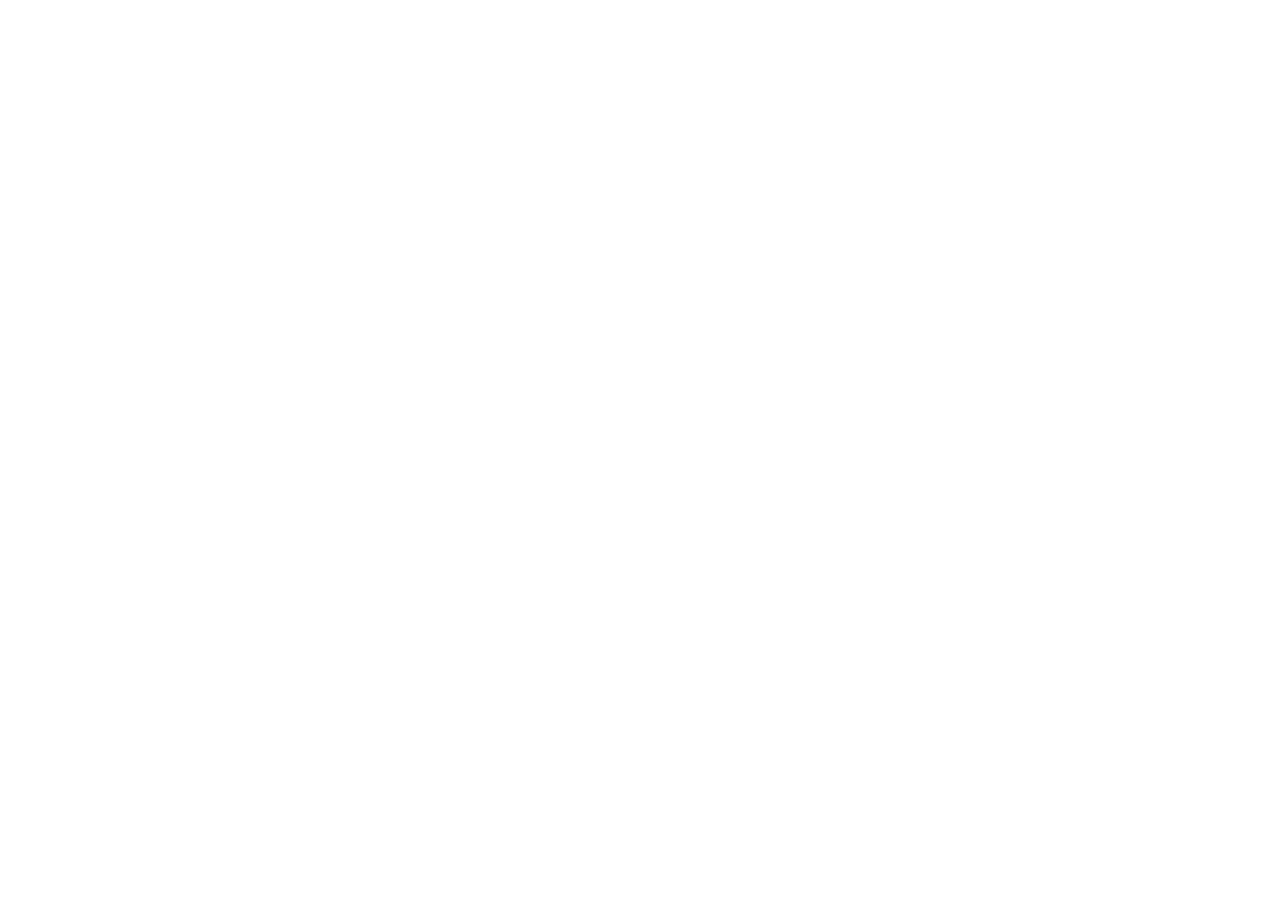
==== index.html @ f13d2eb3 "Changes to be committed: 	new file:   index.html" ====
<!DOCTYPE html>
<html lang="fr">
<head>
    <meta charset="UTF-8">
    <meta name="viewport" content="width=device-width, initial-scale=1.0">
    <title>Document</title>
</head>
<body>
    
</body>
</html>
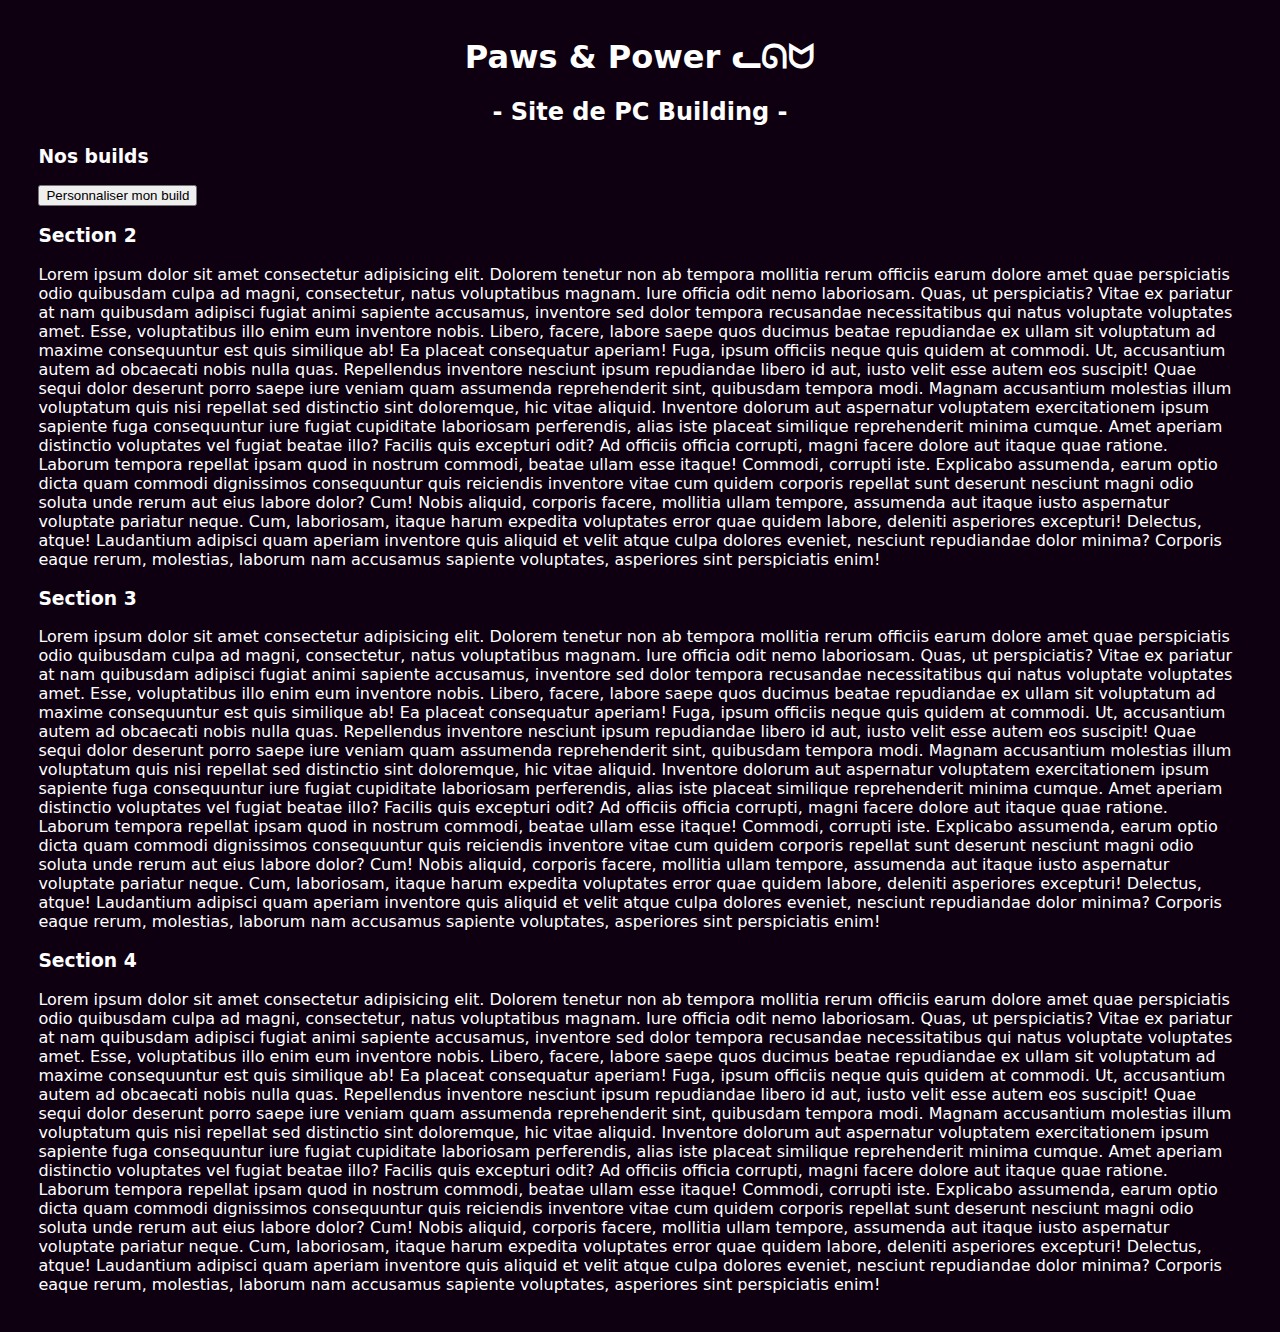
==== commit 801fd0fc: "Changes to be committed: 	new file:   favicon.ico 	modified:   index.html 	new file:   placeholder.w" ====
--- a/index.html
+++ b/index.html
@@ -3,9 +3,61 @@
 <head>
     <meta charset="UTF-8">
     <meta name="viewport" content="width=device-width, initial-scale=1.0">
-    <title>Document</title>
+    <link rel="stylesheet" href="style.css">
+    <link rel="shortcut icon" href="favicon.ico" type="image/x-icon">
+    <title>Paws & Power ᓚᘏᗢ - PC Building</title>
 </head>
 <body>
-    
+    <header>
+        <h1>Paws & Power ᓚᘏᗢ</h1>
+        <h2>- Site de PC Building -</h2>
+    </header>
+    <section>
+        <h3>Nos builds</h3>
+        <div class="card">
+            <div class="bot">
+                <input type="button" value="Personnaliser mon build">
+            </div>
+        </div>
+    </section>
+    <section>
+        <h3>Section 2</h3>
+        <p>Lorem ipsum dolor sit amet consectetur adipisicing elit. Dolorem tenetur non ab tempora mollitia rerum officiis earum dolore amet quae perspiciatis odio quibusdam culpa ad magni, consectetur, natus voluptatibus magnam.
+        Iure officia odit nemo laboriosam. Quas, ut perspiciatis? Vitae ex pariatur at nam quibusdam adipisci fugiat animi sapiente accusamus, inventore sed dolor tempora recusandae necessitatibus qui natus voluptate voluptates amet.
+        Esse, voluptatibus illo enim eum inventore nobis. Libero, facere, labore saepe quos ducimus beatae repudiandae ex ullam sit voluptatum ad maxime consequuntur est quis similique ab! Ea placeat consequatur aperiam!
+        Fuga, ipsum officiis neque quis quidem at commodi. Ut, accusantium autem ad obcaecati nobis nulla quas. Repellendus inventore nesciunt ipsum repudiandae libero id aut, iusto velit esse autem eos suscipit!
+        Quae sequi dolor deserunt porro saepe iure veniam quam assumenda reprehenderit sint, quibusdam tempora modi. Magnam accusantium molestias illum voluptatum quis nisi repellat sed distinctio sint doloremque, hic vitae aliquid.
+        Inventore dolorum aut aspernatur voluptatem exercitationem ipsum sapiente fuga consequuntur iure fugiat cupiditate laboriosam perferendis, alias iste placeat similique reprehenderit minima cumque. Amet aperiam distinctio voluptates vel fugiat beatae illo?
+        Facilis quis excepturi odit? Ad officiis officia corrupti, magni facere dolore aut itaque quae ratione. Laborum tempora repellat ipsam quod in nostrum commodi, beatae ullam esse itaque! Commodi, corrupti iste.
+        Explicabo assumenda, earum optio dicta quam commodi dignissimos consequuntur quis reiciendis inventore vitae cum quidem corporis repellat sunt deserunt nesciunt magni odio soluta unde rerum aut eius labore dolor? Cum!
+        Nobis aliquid, corporis facere, mollitia ullam tempore, assumenda aut itaque iusto aspernatur voluptate pariatur neque. Cum, laboriosam, itaque harum expedita voluptates error quae quidem labore, deleniti asperiores excepturi! Delectus, atque!
+        Laudantium adipisci quam aperiam inventore quis aliquid et velit atque culpa dolores eveniet, nesciunt repudiandae dolor minima? Corporis eaque rerum, molestias, laborum nam accusamus sapiente voluptates, asperiores sint perspiciatis enim!</p>
+    </section>
+    <section>
+        <h3>Section 3</h3>
+        <p>Lorem ipsum dolor sit amet consectetur adipisicing elit. Dolorem tenetur non ab tempora mollitia rerum officiis earum dolore amet quae perspiciatis odio quibusdam culpa ad magni, consectetur, natus voluptatibus magnam.
+        Iure officia odit nemo laboriosam. Quas, ut perspiciatis? Vitae ex pariatur at nam quibusdam adipisci fugiat animi sapiente accusamus, inventore sed dolor tempora recusandae necessitatibus qui natus voluptate voluptates amet.
+        Esse, voluptatibus illo enim eum inventore nobis. Libero, facere, labore saepe quos ducimus beatae repudiandae ex ullam sit voluptatum ad maxime consequuntur est quis similique ab! Ea placeat consequatur aperiam!
+        Fuga, ipsum officiis neque quis quidem at commodi. Ut, accusantium autem ad obcaecati nobis nulla quas. Repellendus inventore nesciunt ipsum repudiandae libero id aut, iusto velit esse autem eos suscipit!
+        Quae sequi dolor deserunt porro saepe iure veniam quam assumenda reprehenderit sint, quibusdam tempora modi. Magnam accusantium molestias illum voluptatum quis nisi repellat sed distinctio sint doloremque, hic vitae aliquid.
+        Inventore dolorum aut aspernatur voluptatem exercitationem ipsum sapiente fuga consequuntur iure fugiat cupiditate laboriosam perferendis, alias iste placeat similique reprehenderit minima cumque. Amet aperiam distinctio voluptates vel fugiat beatae illo?
+        Facilis quis excepturi odit? Ad officiis officia corrupti, magni facere dolore aut itaque quae ratione. Laborum tempora repellat ipsam quod in nostrum commodi, beatae ullam esse itaque! Commodi, corrupti iste.
+        Explicabo assumenda, earum optio dicta quam commodi dignissimos consequuntur quis reiciendis inventore vitae cum quidem corporis repellat sunt deserunt nesciunt magni odio soluta unde rerum aut eius labore dolor? Cum!
+        Nobis aliquid, corporis facere, mollitia ullam tempore, assumenda aut itaque iusto aspernatur voluptate pariatur neque. Cum, laboriosam, itaque harum expedita voluptates error quae quidem labore, deleniti asperiores excepturi! Delectus, atque!
+        Laudantium adipisci quam aperiam inventore quis aliquid et velit atque culpa dolores eveniet, nesciunt repudiandae dolor minima? Corporis eaque rerum, molestias, laborum nam accusamus sapiente voluptates, asperiores sint perspiciatis enim!</p>
+    </section>
+    <section>
+        <h3>Section 4</h3>
+        <p>Lorem ipsum dolor sit amet consectetur adipisicing elit. Dolorem tenetur non ab tempora mollitia rerum officiis earum dolore amet quae perspiciatis odio quibusdam culpa ad magni, consectetur, natus voluptatibus magnam.
+        Iure officia odit nemo laboriosam. Quas, ut perspiciatis? Vitae ex pariatur at nam quibusdam adipisci fugiat animi sapiente accusamus, inventore sed dolor tempora recusandae necessitatibus qui natus voluptate voluptates amet.
+        Esse, voluptatibus illo enim eum inventore nobis. Libero, facere, labore saepe quos ducimus beatae repudiandae ex ullam sit voluptatum ad maxime consequuntur est quis similique ab! Ea placeat consequatur aperiam!
+        Fuga, ipsum officiis neque quis quidem at commodi. Ut, accusantium autem ad obcaecati nobis nulla quas. Repellendus inventore nesciunt ipsum repudiandae libero id aut, iusto velit esse autem eos suscipit!
+        Quae sequi dolor deserunt porro saepe iure veniam quam assumenda reprehenderit sint, quibusdam tempora modi. Magnam accusantium molestias illum voluptatum quis nisi repellat sed distinctio sint doloremque, hic vitae aliquid.
+        Inventore dolorum aut aspernatur voluptatem exercitationem ipsum sapiente fuga consequuntur iure fugiat cupiditate laboriosam perferendis, alias iste placeat similique reprehenderit minima cumque. Amet aperiam distinctio voluptates vel fugiat beatae illo?
+        Facilis quis excepturi odit? Ad officiis officia corrupti, magni facere dolore aut itaque quae ratione. Laborum tempora repellat ipsam quod in nostrum commodi, beatae ullam esse itaque! Commodi, corrupti iste.
+        Explicabo assumenda, earum optio dicta quam commodi dignissimos consequuntur quis reiciendis inventore vitae cum quidem corporis repellat sunt deserunt nesciunt magni odio soluta unde rerum aut eius labore dolor? Cum!
+        Nobis aliquid, corporis facere, mollitia ullam tempore, assumenda aut itaque iusto aspernatur voluptate pariatur neque. Cum, laboriosam, itaque harum expedita voluptates error quae quidem labore, deleniti asperiores excepturi! Delectus, atque!
+        Laudantium adipisci quam aperiam inventore quis aliquid et velit atque culpa dolores eveniet, nesciunt repudiandae dolor minima? Corporis eaque rerum, molestias, laborum nam accusamus sapiente voluptates, asperiores sint perspiciatis enim!</p>
+    </section>
 </body>
 </html>--- a/style.css
+++ b/style.css
@@ -0,0 +1,10 @@
+body {
+    background-color: #0f0011;
+    color: white;
+    font-family: system-ui, -apple-system, BlinkMacSystemFont, 'Segoe UI', Roboto, Oxygen, Ubuntu, Cantarell, 'Open Sans', 'Helvetica Neue', sans-serif;
+    margin: 3%;
+}
+
+header {
+    text-align: center;
+}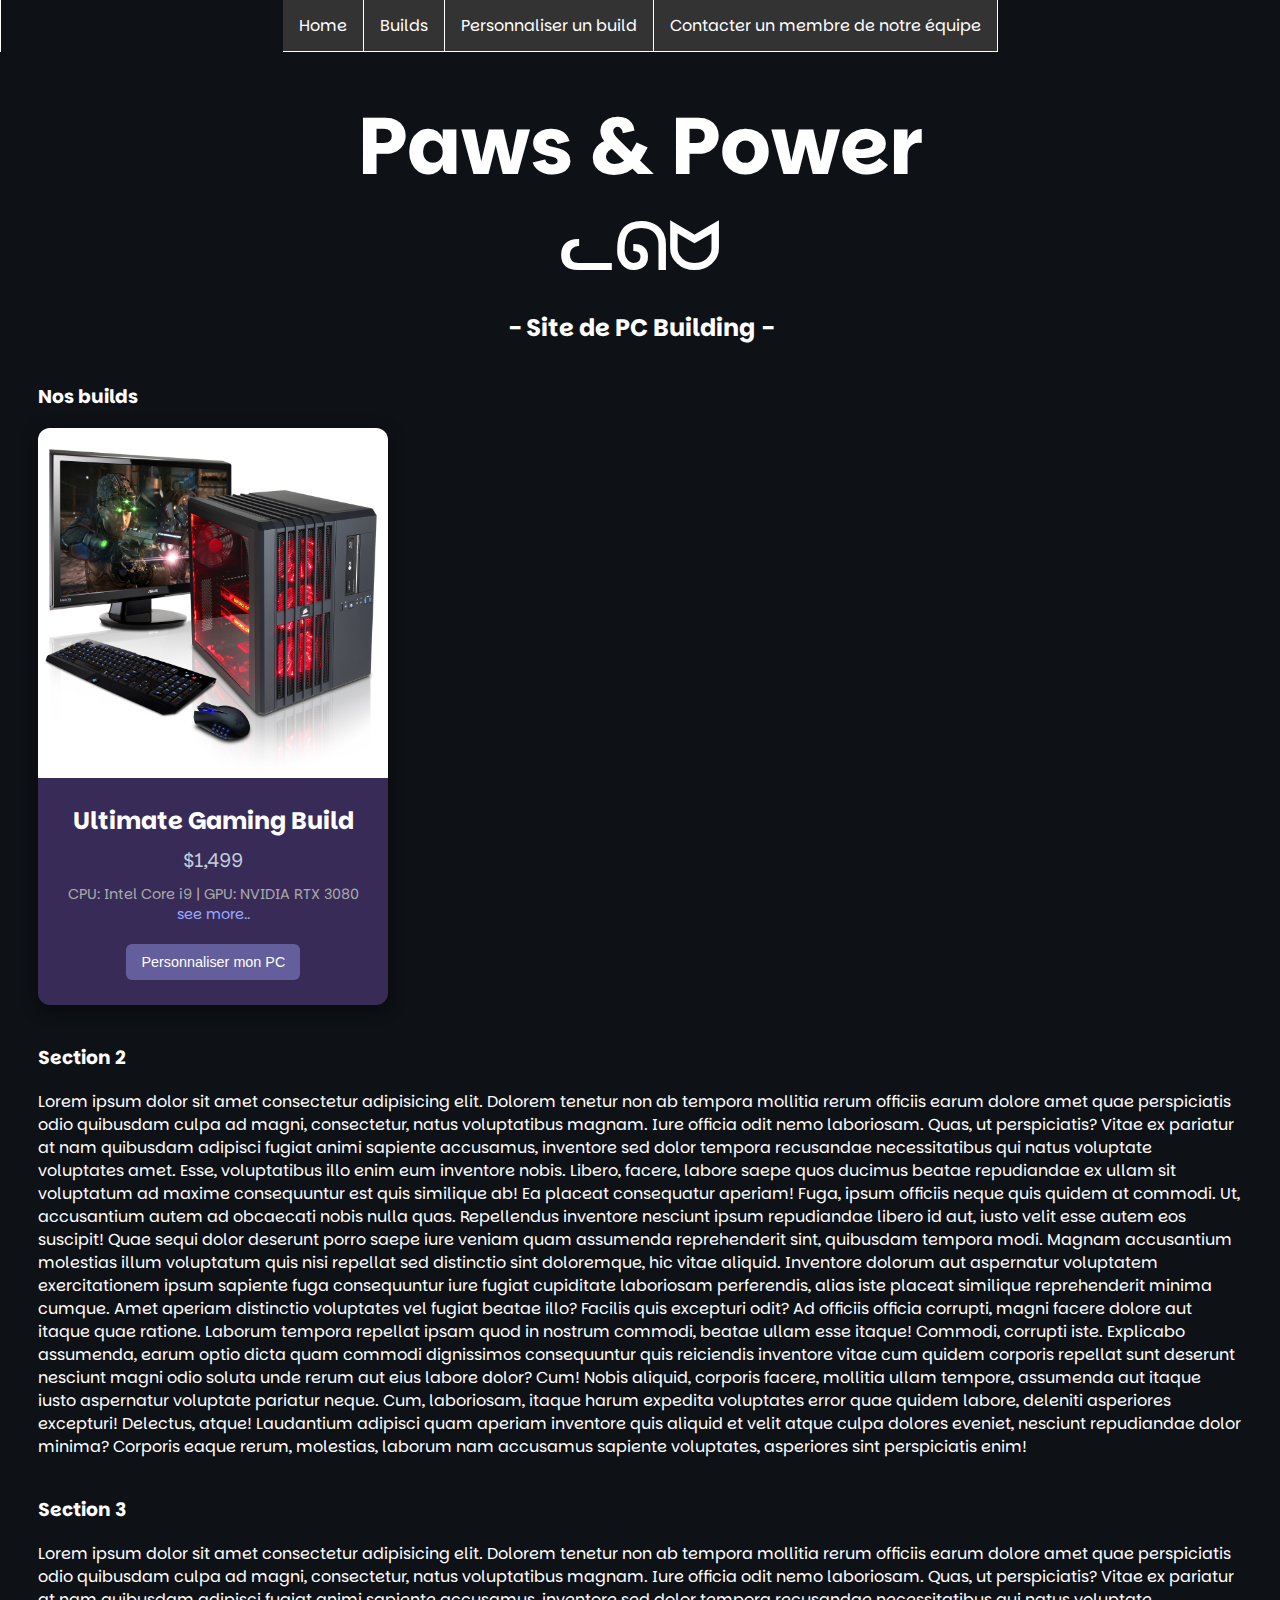
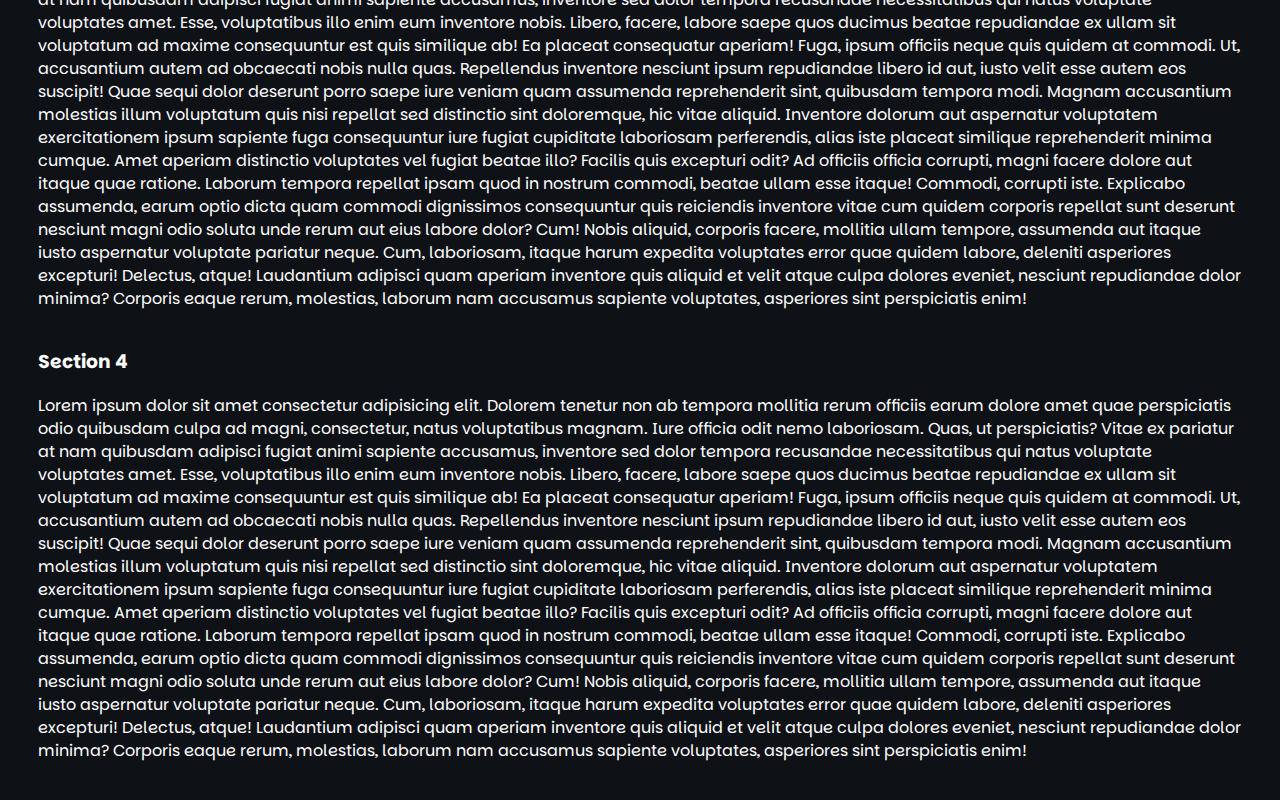
==== commit 7d4cf24c: "a" ====
--- a/index.html
+++ b/index.html
@@ -5,18 +5,36 @@
     <meta name="viewport" content="width=device-width, initial-scale=1.0">
     <link rel="stylesheet" href="style.css">
     <link rel="shortcut icon" href="favicon.ico" type="image/x-icon">
+    <link rel="preconnect" href="https://fonts.googleapis.com">
+    <link rel="preconnect" href="https://fonts.gstatic.com" crossorigin>
+    <link href="https://fonts.googleapis.com/css2?family=Parkinsans:wght@300..800&display=swap" rel="stylesheet">
     <title>Paws & Power ᓚᘏᗢ - PC Building</title>
 </head>
 <body>
+    <nav>
+        <ul>
+            <li><a href="#">Home</a></li>
+            <li><a href="#">Builds</a></li>
+            <li><a href="#">Personnaliser un build</a></li>
+            <li><a href="#">Contacter un membre de notre équipe</a></li>
+        </ul>
+    </nav>
     <header>
-        <h1>Paws & Power ᓚᘏᗢ</h1>
+        <h1>Paws & Power</h1>
+        <h1 id="cat">ᓚᘏᗢ</h1>
         <h2>- Site de PC Building -</h2>
     </header>
     <section>
         <h3>Nos builds</h3>
         <div class="card">
-            <div class="bot">
-                <input type="button" value="Personnaliser mon build">
+            <img src="placeholder.jpg" alt="PC Build">
+            <div class="card-content">
+                <h2>Ultimate Gaming Build</h2>
+                <p class="price">$1,499</p>
+                <p class="specs">CPU: Intel Core i9 | GPU: NVIDIA RTX 3080 <span class="see-more"><a href="#">see more..</a></span></p>
+                <div class="buttons">
+                    <button>Personnaliser mon PC</button>
+                </div>
             </div>
         </div>
     </section>
--- a/style.css
+++ b/style.css
@@ -1,10 +1,158 @@
+* {
+    /* --BACKGROUND: #161925; */
+    --BACKGROUND: #0E1116;
+    /* --BACKGROUND: #171D1C; */
+    /* --BACKGROUND: #02111B; */
+    --FONT-COLOR: white;
+    /* --BACKGROUND-COLORED: #2D3047; */
+    --BACKGROUND-COLORED: #392B58;
+    /* --CTA: #EA526F; */
+    --CTA: #645E9D;
+    --CTA-LIGHT: #E76B74;
+    --LINK: #9ca9ff;
+    --LINK-HOVER: #8d9aff;
+    --LINK-UNDERLINE: #a4aaff;
+    --GREY-LIGHT: #c4cfdb;
+    --GREY: #aaaaaa;
+}
+
 body {
-    background-color: #0f0011;
-    color: white;
-    font-family: system-ui, -apple-system, BlinkMacSystemFont, 'Segoe UI', Roboto, Oxygen, Ubuntu, Cantarell, 'Open Sans', 'Helvetica Neue', sans-serif;
-    margin: 3%;
+    background-color: var(--BACKGROUND);
+    color: var(--FONT-COLOR);
+    font-family: 'Parkinsans', 'Times New Roman';
+    margin: 0;
 }
 
 header {
     text-align: center;
-}+}
+header, section {
+    margin: 3%;
+}
+/* CARD */
+
+.card {
+    background-color: var(--BACKGROUND-COLORED);
+    border-radius: 12px;
+    box-shadow: 0 4px 15px rgba(0, 0, 0, 0.5);
+    overflow: hidden;
+    max-width: 350px;
+    text-align: center;
+    transition: transform 0.3s ease;
+}
+
+.card:hover {
+    transform: scale(1.05);
+}
+
+.card img {
+    width: 100%;
+    height: 350px;
+    object-fit: cover;
+}
+
+.card-content {
+    padding: 20px;
+}
+
+.card h2 {
+    font-size: 1.5rem;
+    margin: 0;
+}
+
+.card .price {
+    font-size: 1.2rem;
+    color: var(--GREY-LIGHT);
+    margin: 10px 0;
+}
+
+.card .specs {
+    font-size: 0.9rem;
+    color: var(--GREY);
+    margin: 10px 0;
+}
+
+.card .buttons {
+    margin-top: 15px;
+}
+
+.card button {
+    background-color: var(--CTA);
+    color: rgb(255, 255, 255);
+    border: none;
+    padding: 10px 15px;
+    font-size: 0.9rem;
+    border-radius: 6px;
+    cursor: pointer;
+    margin: 5px;
+    transition: background-color 0.3s ease;
+}
+
+.card button:hover {
+    background-color: var(--CTA-LIGHT);
+}
+
+.card .see-more a {
+    color: var(--LINK);
+    text-decoration: none;
+    
+}
+
+.card .see-more a:hover {
+    color: var(--LINK-HOVER);
+    text-decoration: underline --LINK-UNDERLINE;
+}
+
+/* */
+
+h1 {
+    font-size: 5rem;
+    margin-block: 0rem;
+}
+h1#cat {
+    font-size: 4rem;
+}
+
+/* Menu */
+
+nav {
+    margin-top: 0;
+    padding: 0;
+}
+
+ul {
+    list-style-type: none;
+    margin: 0;
+    padding: 0;
+    overflow: hidden;
+    align-items: center;
+    justify-content: center;
+    display: flex;
+  }
+
+  ul {
+    border-left: solid 1px var(--FONT-COLOR);
+  }
+  
+  li {
+    background-color: #333;
+    float: left;
+    border-right: solid 1px var(--FONT-COLOR);
+    border-bottom: solid 1px var(--FONT-COLOR);
+  }
+  
+  li a {
+    display: block;
+    color: white;
+    text-align: center;
+    padding: 14px 16px;
+    text-decoration: none;
+  }
+  
+  li a:hover:not(.active) {
+    background-color: #111;
+  }
+  
+  .active {
+    background-color: #04AA6D;
+  }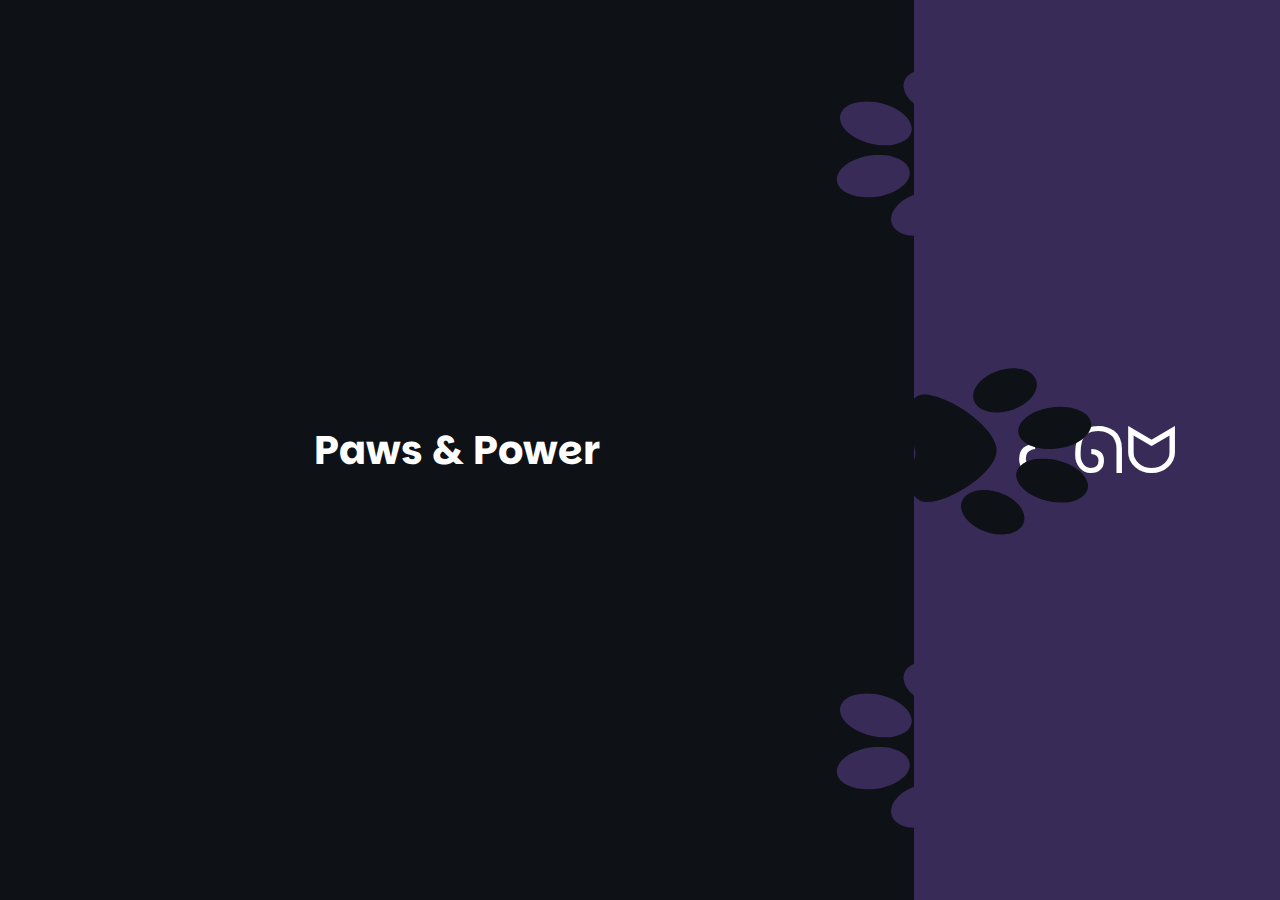
==== commit fb36d50e: "new file:   header.css" ====
--- a/index.html
+++ b/index.html
@@ -1,81 +1,143 @@
 <!DOCTYPE html>
-<html lang="fr">
+<html lang="en">
 <head>
     <meta charset="UTF-8">
     <meta name="viewport" content="width=device-width, initial-scale=1.0">
-    <link rel="stylesheet" href="style.css">
-    <link rel="shortcut icon" href="favicon.ico" type="image/x-icon">
+    <title>Header</title>
+
+    <!-- CSS -->
+    <link rel="stylesheet" href="header.css">
+
+    <!-- Google font -->
     <link rel="preconnect" href="https://fonts.googleapis.com">
     <link rel="preconnect" href="https://fonts.gstatic.com" crossorigin>
     <link href="https://fonts.googleapis.com/css2?family=Parkinsans:wght@300..800&display=swap" rel="stylesheet">
-    <title>Paws & Power ᓚᘏᗢ - PC Building</title>
+
+    <!-- Favicon -->
+    <link rel="shortcut icon" href="favicon.ico" type="image/x-icon">
 </head>
-<body>
-    <nav>
-        <ul>
-            <li><a href="#">Home</a></li>
-            <li><a href="#">Builds</a></li>
-            <li><a href="#">Personnaliser un build</a></li>
-            <li><a href="#">Contacter un membre de notre équipe</a></li>
-        </ul>
-    </nav>
-    <header>
-        <h1>Paws & Power</h1>
-        <h1 id="cat">ᓚᘏᗢ</h1>
-        <h2>- Site de PC Building -</h2>
-    </header>
-    <section>
-        <h3>Nos builds</h3>
-        <div class="card">
-            <img src="placeholder.jpg" alt="PC Build">
-            <div class="card-content">
-                <h2>Ultimate Gaming Build</h2>
-                <p class="price">$1,499</p>
-                <p class="specs">CPU: Intel Core i9 | GPU: NVIDIA RTX 3080 <span class="see-more"><a href="#">see more..</a></span></p>
-                <div class="buttons">
-                    <button>Personnaliser mon PC</button>
-                </div>
+<body class="black">
+    <div class="page">
+        <header>
+            <div class="headerLeft">
+                <h1>
+                    Paws & Power
+                </h1>
             </div>
-        </div>
-    </section>
-    <section>
-        <h3>Section 2</h3>
-        <p>Lorem ipsum dolor sit amet consectetur adipisicing elit. Dolorem tenetur non ab tempora mollitia rerum officiis earum dolore amet quae perspiciatis odio quibusdam culpa ad magni, consectetur, natus voluptatibus magnam.
-        Iure officia odit nemo laboriosam. Quas, ut perspiciatis? Vitae ex pariatur at nam quibusdam adipisci fugiat animi sapiente accusamus, inventore sed dolor tempora recusandae necessitatibus qui natus voluptate voluptates amet.
-        Esse, voluptatibus illo enim eum inventore nobis. Libero, facere, labore saepe quos ducimus beatae repudiandae ex ullam sit voluptatum ad maxime consequuntur est quis similique ab! Ea placeat consequatur aperiam!
-        Fuga, ipsum officiis neque quis quidem at commodi. Ut, accusantium autem ad obcaecati nobis nulla quas. Repellendus inventore nesciunt ipsum repudiandae libero id aut, iusto velit esse autem eos suscipit!
-        Quae sequi dolor deserunt porro saepe iure veniam quam assumenda reprehenderit sint, quibusdam tempora modi. Magnam accusantium molestias illum voluptatum quis nisi repellat sed distinctio sint doloremque, hic vitae aliquid.
-        Inventore dolorum aut aspernatur voluptatem exercitationem ipsum sapiente fuga consequuntur iure fugiat cupiditate laboriosam perferendis, alias iste placeat similique reprehenderit minima cumque. Amet aperiam distinctio voluptates vel fugiat beatae illo?
-        Facilis quis excepturi odit? Ad officiis officia corrupti, magni facere dolore aut itaque quae ratione. Laborum tempora repellat ipsam quod in nostrum commodi, beatae ullam esse itaque! Commodi, corrupti iste.
-        Explicabo assumenda, earum optio dicta quam commodi dignissimos consequuntur quis reiciendis inventore vitae cum quidem corporis repellat sunt deserunt nesciunt magni odio soluta unde rerum aut eius labore dolor? Cum!
-        Nobis aliquid, corporis facere, mollitia ullam tempore, assumenda aut itaque iusto aspernatur voluptate pariatur neque. Cum, laboriosam, itaque harum expedita voluptates error quae quidem labore, deleniti asperiores excepturi! Delectus, atque!
-        Laudantium adipisci quam aperiam inventore quis aliquid et velit atque culpa dolores eveniet, nesciunt repudiandae dolor minima? Corporis eaque rerum, molestias, laborum nam accusamus sapiente voluptates, asperiores sint perspiciatis enim!</p>
-    </section>
-    <section>
-        <h3>Section 3</h3>
-        <p>Lorem ipsum dolor sit amet consectetur adipisicing elit. Dolorem tenetur non ab tempora mollitia rerum officiis earum dolore amet quae perspiciatis odio quibusdam culpa ad magni, consectetur, natus voluptatibus magnam.
-        Iure officia odit nemo laboriosam. Quas, ut perspiciatis? Vitae ex pariatur at nam quibusdam adipisci fugiat animi sapiente accusamus, inventore sed dolor tempora recusandae necessitatibus qui natus voluptate voluptates amet.
-        Esse, voluptatibus illo enim eum inventore nobis. Libero, facere, labore saepe quos ducimus beatae repudiandae ex ullam sit voluptatum ad maxime consequuntur est quis similique ab! Ea placeat consequatur aperiam!
-        Fuga, ipsum officiis neque quis quidem at commodi. Ut, accusantium autem ad obcaecati nobis nulla quas. Repellendus inventore nesciunt ipsum repudiandae libero id aut, iusto velit esse autem eos suscipit!
-        Quae sequi dolor deserunt porro saepe iure veniam quam assumenda reprehenderit sint, quibusdam tempora modi. Magnam accusantium molestias illum voluptatum quis nisi repellat sed distinctio sint doloremque, hic vitae aliquid.
-        Inventore dolorum aut aspernatur voluptatem exercitationem ipsum sapiente fuga consequuntur iure fugiat cupiditate laboriosam perferendis, alias iste placeat similique reprehenderit minima cumque. Amet aperiam distinctio voluptates vel fugiat beatae illo?
-        Facilis quis excepturi odit? Ad officiis officia corrupti, magni facere dolore aut itaque quae ratione. Laborum tempora repellat ipsam quod in nostrum commodi, beatae ullam esse itaque! Commodi, corrupti iste.
-        Explicabo assumenda, earum optio dicta quam commodi dignissimos consequuntur quis reiciendis inventore vitae cum quidem corporis repellat sunt deserunt nesciunt magni odio soluta unde rerum aut eius labore dolor? Cum!
-        Nobis aliquid, corporis facere, mollitia ullam tempore, assumenda aut itaque iusto aspernatur voluptate pariatur neque. Cum, laboriosam, itaque harum expedita voluptates error quae quidem labore, deleniti asperiores excepturi! Delectus, atque!
-        Laudantium adipisci quam aperiam inventore quis aliquid et velit atque culpa dolores eveniet, nesciunt repudiandae dolor minima? Corporis eaque rerum, molestias, laborum nam accusamus sapiente voluptates, asperiores sint perspiciatis enim!</p>
-    </section>
-    <section>
-        <h3>Section 4</h3>
-        <p>Lorem ipsum dolor sit amet consectetur adipisicing elit. Dolorem tenetur non ab tempora mollitia rerum officiis earum dolore amet quae perspiciatis odio quibusdam culpa ad magni, consectetur, natus voluptatibus magnam.
-        Iure officia odit nemo laboriosam. Quas, ut perspiciatis? Vitae ex pariatur at nam quibusdam adipisci fugiat animi sapiente accusamus, inventore sed dolor tempora recusandae necessitatibus qui natus voluptate voluptates amet.
-        Esse, voluptatibus illo enim eum inventore nobis. Libero, facere, labore saepe quos ducimus beatae repudiandae ex ullam sit voluptatum ad maxime consequuntur est quis similique ab! Ea placeat consequatur aperiam!
-        Fuga, ipsum officiis neque quis quidem at commodi. Ut, accusantium autem ad obcaecati nobis nulla quas. Repellendus inventore nesciunt ipsum repudiandae libero id aut, iusto velit esse autem eos suscipit!
-        Quae sequi dolor deserunt porro saepe iure veniam quam assumenda reprehenderit sint, quibusdam tempora modi. Magnam accusantium molestias illum voluptatum quis nisi repellat sed distinctio sint doloremque, hic vitae aliquid.
-        Inventore dolorum aut aspernatur voluptatem exercitationem ipsum sapiente fuga consequuntur iure fugiat cupiditate laboriosam perferendis, alias iste placeat similique reprehenderit minima cumque. Amet aperiam distinctio voluptates vel fugiat beatae illo?
-        Facilis quis excepturi odit? Ad officiis officia corrupti, magni facere dolore aut itaque quae ratione. Laborum tempora repellat ipsam quod in nostrum commodi, beatae ullam esse itaque! Commodi, corrupti iste.
-        Explicabo assumenda, earum optio dicta quam commodi dignissimos consequuntur quis reiciendis inventore vitae cum quidem corporis repellat sunt deserunt nesciunt magni odio soluta unde rerum aut eius labore dolor? Cum!
-        Nobis aliquid, corporis facere, mollitia ullam tempore, assumenda aut itaque iusto aspernatur voluptate pariatur neque. Cum, laboriosam, itaque harum expedita voluptates error quae quidem labore, deleniti asperiores excepturi! Delectus, atque!
-        Laudantium adipisci quam aperiam inventore quis aliquid et velit atque culpa dolores eveniet, nesciunt repudiandae dolor minima? Corporis eaque rerum, molestias, laborum nam accusamus sapiente voluptates, asperiores sint perspiciatis enim!</p>
-    </section>
+            <div class="headerRight">
+                <svg version="1.0" xmlns="http://www.w3.org/2000/svg"
+                    width="1280.000000pt" height="1280.000000pt" viewBox="0 0 1280.000000 1280.000000"
+                    preserveAspectRatio="xMidYMid meet">
+                    <metadata>
+                        Created by potrace 1.15, written by Peter Selinger 2001-2017
+                    </metadata>
+                    <g transform="translate(0.000000,1280.000000) scale(0.100000,-0.100000)"
+                        fill="#000000" stroke="none">
+                    <path d="M4615 12476 c-167 -39 -293 -112 -436 -255 -116 -115 -199 -232 -279
+                        -391 -477 -954 -316 -2528 353 -3430 91 -123 249 -285 357 -366 354 -267 752
+                        -281 1071 -38 327 250 551 732 636 1369 21 164 25 672 5 840 -82 702 -291
+    1283 -618 1722 -82 109 -243 273 -344 350 -94 71 -272 163 -365 188 -83 23
+    -302 29 -380 11z"/>
+    <path d="M8546 12274 c-311 -61 -636 -299 -905 -661 -346 -465 -580 -1080
+    -668 -1758 -28 -216 -25 -698 5 -894 70 -447 219 -789 442 -1011 191 -192 431
+    -281 675 -252 581 72 1154 706 1460 1616 254 755 281 1550 73 2156 -203 591
+    -615 897 -1082 804z"/>
+    <path d="M2095 9010 c-409 -65 -717 -395 -856 -919 -79 -301 -90 -716 -28
+    -1081 143 -850 635 -1631 1217 -1933 298 -154 595 -181 850 -75 376 156 623
+    560 704 1153 16 119 16 472 -1 610 -130 1102 -809 2069 -1564 2230 -89 19
+    -247 26 -322 15z"/>
+    <path d="M10570 8200 c-360 -77 -713 -330 -1006 -722 -318 -426 -532 -982
+    -594 -1542 -16 -146 -13 -460 5 -601 122 -948 766 -1403 1495 -1059 391 185
+    745 566 998 1073 480 960 449 2085 -73 2606 -220 220 -523 310 -825 245z"/>
+    <path d="M6225 6421 c-662 -118 -1497 -813 -2237 -1861 -579 -821 -987 -1705
+    -1109 -2405 -29 -168 -32 -468 -6 -583 41 -179 110 -297 244 -422 224 -207
+    493 -329 830 -376 175 -24 529 -15 754 19 301 47 555 108 1124 272 550 158
+    704 191 856 181 193 -13 338 -60 754 -243 298 -131 464 -193 606 -228 530
+    -128 976 39 1435 537 137 148 179 220 222 377 24 90 26 110 26 321 0 191 -3
+    245 -23 355 -118 667 -469 1473 -976 2240 -603 912 -1311 1569 -1902 1764
+    -215 71 -398 87 -598 52z"/>
+    </g>
+                </svg>
+                <svg version="1.0" xmlns="http://www.w3.org/2000/svg"
+                    width="1280.000000pt" height="1280.000000pt" viewBox="0 0 1280.000000 1280.000000"
+                    preserveAspectRatio="xMidYMid meet">
+                    <metadata>
+                        Created by potrace 1.15, written by Peter Selinger 2001-2017
+                    </metadata>
+                    <g transform="translate(0.000000,1280.000000) scale(0.100000,-0.100000)"
+                        fill="#000000" stroke="none">
+                    <path d="M4615 12476 c-167 -39 -293 -112 -436 -255 -116 -115 -199 -232 -279
+                        -391 -477 -954 -316 -2528 353 -3430 91 -123 249 -285 357 -366 354 -267 752
+                        -281 1071 -38 327 250 551 732 636 1369 21 164 25 672 5 840 -82 702 -291
+    1283 -618 1722 -82 109 -243 273 -344 350 -94 71 -272 163 -365 188 -83 23
+    -302 29 -380 11z"/>
+    <path d="M8546 12274 c-311 -61 -636 -299 -905 -661 -346 -465 -580 -1080
+    -668 -1758 -28 -216 -25 -698 5 -894 70 -447 219 -789 442 -1011 191 -192 431
+    -281 675 -252 581 72 1154 706 1460 1616 254 755 281 1550 73 2156 -203 591
+    -615 897 -1082 804z"/>
+    <path d="M2095 9010 c-409 -65 -717 -395 -856 -919 -79 -301 -90 -716 -28
+    -1081 143 -850 635 -1631 1217 -1933 298 -154 595 -181 850 -75 376 156 623
+    560 704 1153 16 119 16 472 -1 610 -130 1102 -809 2069 -1564 2230 -89 19
+    -247 26 -322 15z"/>
+    <path d="M10570 8200 c-360 -77 -713 -330 -1006 -722 -318 -426 -532 -982
+    -594 -1542 -16 -146 -13 -460 5 -601 122 -948 766 -1403 1495 -1059 391 185
+    745 566 998 1073 480 960 449 2085 -73 2606 -220 220 -523 310 -825 245z"/>
+    <path d="M6225 6421 c-662 -118 -1497 -813 -2237 -1861 -579 -821 -987 -1705
+    -1109 -2405 -29 -168 -32 -468 -6 -583 41 -179 110 -297 244 -422 224 -207
+    493 -329 830 -376 175 -24 529 -15 754 19 301 47 555 108 1124 272 550 158
+    704 191 856 181 193 -13 338 -60 754 -243 298 -131 464 -193 606 -228 530
+    -128 976 39 1435 537 137 148 179 220 222 377 24 90 26 110 26 321 0 191 -3
+    245 -23 355 -118 667 -469 1473 -976 2240 -603 912 -1311 1569 -1902 1764
+    -215 71 -398 87 -598 52z"/>
+    </g>
+                </svg>
+                <svg version="1.0" xmlns="http://www.w3.org/2000/svg"
+                width="1280.000000pt" height="1280.000000pt" viewBox="0 0 1280.000000 1280.000000"
+                preserveAspectRatio="xMidYMid meet">
+                <metadata>
+                    Created by potrace 1.15, written by Peter Selinger 2001-2017
+                </metadata>
+                <g transform="translate(0.000000,1280.000000) scale(0.100000,-0.100000)"
+                    fill="#000000" stroke="none">
+                <path d="M4615 12476 c-167 -39 -293 -112 -436 -255 -116 -115 -199 -232 -279
+                    -391 -477 -954 -316 -2528 353 -3430 91 -123 249 -285 357 -366 354 -267 752
+                    -281 1071 -38 327 250 551 732 636 1369 21 164 25 672 5 840 -82 702 -291
+        1283 -618 1722 -82 109 -243 273 -344 350 -94 71 -272 163 -365 188 -83 23
+        -302 29 -380 11z"/>
+        <path d="M8546 12274 c-311 -61 -636 -299 -905 -661 -346 -465 -580 -1080
+        -668 -1758 -28 -216 -25 -698 5 -894 70 -447 219 -789 442 -1011 191 -192 431
+        -281 675 -252 581 72 1154 706 1460 1616 254 755 281 1550 73 2156 -203 591
+        -615 897 -1082 804z"/>
+        <path d="M2095 9010 c-409 -65 -717 -395 -856 -919 -79 -301 -90 -716 -28
+        -1081 143 -850 635 -1631 1217 -1933 298 -154 595 -181 850 -75 376 156 623
+        560 704 1153 16 119 16 472 -1 610 -130 1102 -809 2069 -1564 2230 -89 19
+        -247 26 -322 15z"/>
+        <path d="M10570 8200 c-360 -77 -713 -330 -1006 -722 -318 -426 -532 -982
+        -594 -1542 -16 -146 -13 -460 5 -601 122 -948 766 -1403 1495 -1059 391 185
+        745 566 998 1073 480 960 449 2085 -73 2606 -220 220 -523 310 -825 245z"/>
+        <path d="M6225 6421 c-662 -118 -1497 -813 -2237 -1861 -579 -821 -987 -1705
+        -1109 -2405 -29 -168 -32 -468 -6 -583 41 -179 110 -297 244 -422 224 -207
+        493 -329 830 -376 175 -24 529 -15 754 19 301 47 555 108 1124 272 550 158
+        704 191 856 181 193 -13 338 -60 754 -243 298 -131 464 -193 606 -228 530
+        -128 976 39 1435 537 137 148 179 220 222 377 24 90 26 110 26 321 0 191 -3
+        245 -23 355 -118 667 -469 1473 -976 2240 -603 912 -1311 1569 -1902 1764
+        -215 71 -398 87 -598 52z"/>
+        </g>
+                </svg>
+                <span class="cat">ᓚᘏᗢ</span>
+            </div>
+        </header>
+    </div>
+    <script>
+        document.querySelector('.headerRight').addEventListener('mouseover', function() {
+            document.querySelector('header').classList.add('expanded');
+        });
+        document.querySelector('.headerRight').addEventListener('mouseout', function() {
+            document.querySelector('header').classList.remove('expanded');
+        });
+        document.querySelector('.cat').addEventListener('click', function() {
+            document.querySelector('body').classList.toggle('light');
+        });
+    </script>
 </body>
 </html>--- a/header.css
+++ b/header.css
@@ -0,0 +1,103 @@
+body {
+    /* --BACKGROUND: #161925; */
+    --BACKGROUND: #0E1116;
+    /* --BACKGROUND: #171D1C; */
+    /* --BACKGROUND: #02111B; */
+    --FONT-COLOR: white;
+    /* --BACKGROUND-COLORED: #2D3047; */
+    --BACKGROUND-COLORED: #392B58;
+    /* --CTA: #EA526F; */
+    --CTA: #645E9D;
+    --CTA-LIGHT: #E76B74;
+    --LINK: #9ca9ff;
+    --LINK-HOVER: #8d9aff;
+    --LINK-UNDERLINE: #a4aaff;
+    --GREY-LIGHT: #c4cfdb;
+    --GREY: #aaaaaa;
+}
+body.light {
+    /* --BACKGROUND: #161925; */
+    --BACKGROUND: #F7D6E0;
+    /* --BACKGROUND: #171D1C; */
+    /* --BACKGROUND: #02111B; */
+    --FONT-COLOR: #376973;
+    /* --BACKGROUND-COLORED: #2D3047; */
+    --BACKGROUND-COLORED: #F2B5D4;
+    /* --CTA: #EA526F; */
+    --CTA: #645E9D;
+    --CTA-LIGHT: #E76B74;
+    --LINK: #9ca9ff;
+    --LINK-HOVER: #8d9aff;
+    --LINK-UNDERLINE: #a4aaff;
+    --GREY-LIGHT: #c4cfdb;
+    --GREY: #aaaaaa;
+}
+
+body {
+    background-color: var(--BACKGROUND);
+    color: var(--FONT-COLOR);
+    font-family: 'Parkinsans', 'Times New Roman';
+    margin: 0;
+    padding: 0;
+}
+header {
+    display: grid;
+    grid-template-columns: 2.5fr 1fr;
+    height: 100vh;
+    transition: grid-template-columns 0.5s ease;
+}
+header .headerLeft {
+    display: flex;
+    flex-direction: column;
+    justify-content: center;
+    align-items: center;
+    padding: 0 2rem;
+}
+header .headerLeft h1 {
+    font-size: 2.5rem;
+}
+header .headerRight {
+    display: flex;
+    justify-content: center;
+    align-items: center;
+    background-color: var(--BACKGROUND-COLORED);
+}
+header .headerRight svg {
+    rotate: -90deg;
+    position: absolute;
+    left: 65%;
+    width: 13rem;
+    aspect-ratio: 1/1;
+    g {
+        fill: var(--BACKGROUND-COLORED);
+    }
+    width: 200px; /* Set a specific width */
+    height: 200px; /* Set a specific height */
+    transition: all 0.5s ease;
+}
+header .headerRight svg:first-child {
+    top: 6%;
+}
+header .headerRight svg:nth-child(2) {
+    bottom: 6%;
+}
+header .headerRight svg:nth-child(3) {
+    rotate: 90deg;
+    left: 70%;
+    g{
+        fill: var(--BACKGROUND);
+    }
+}
+
+header.expanded {
+    grid-template-columns: 1fr 2.5fr;
+}
+header.expanded .headerRight svg {
+    left: 23%;
+}
+header.expanded .headerRight svg:nth-child(3) {
+    left: 27%;
+}
+.headerRight span {
+    font-size: 4rem;
+}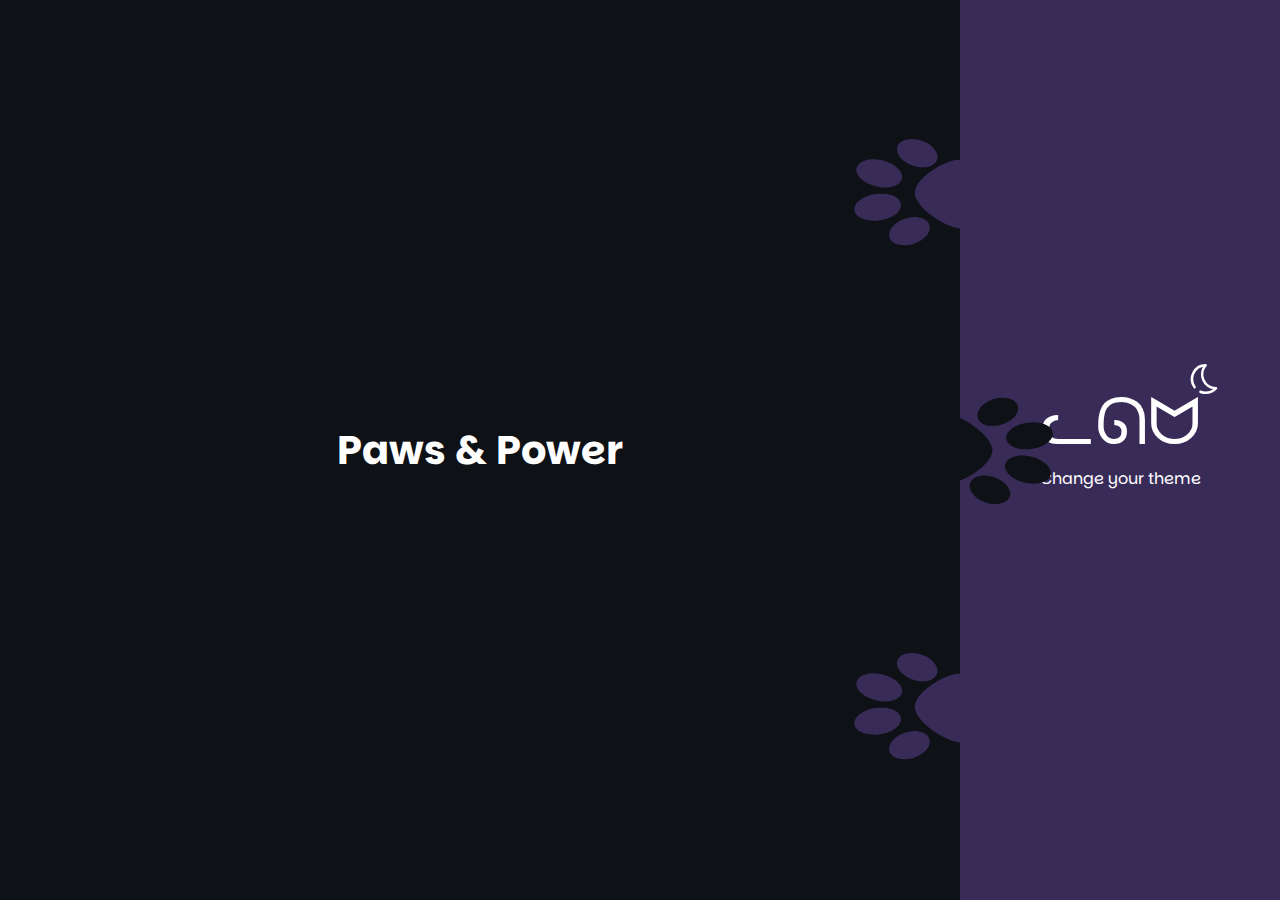
==== commit 0babdf30: "modified:   header.css 	modified:   index.html 	new file:   osu-hit-sound.mp3" ====
--- a/index.html
+++ b/index.html
@@ -20,12 +20,29 @@
     <div class="page">
         <header>
             <div class="headerLeft">
-                <h1>
+                <h1 class="notexpanded">
                     Paws & Power
                 </h1>
+                
+                <div class="expanded">
+                    <h1>
+                        Paws
+                    </h1>
+                    
+                    <h1>
+                        &
+                    </h1>
+                    
+                    <h1>
+                        Power
+                    </h1>
+                </div>
+                
+                
             </div>
             <div class="headerRight">
-                <svg version="1.0" xmlns="http://www.w3.org/2000/svg"
+                <div class="svgs">
+                    <svg version="1.0" xmlns="http://www.w3.org/2000/svg"
                     width="1280.000000pt" height="1280.000000pt" viewBox="0 0 1280.000000 1280.000000"
                     preserveAspectRatio="xMidYMid meet">
                     <metadata>
@@ -57,8 +74,8 @@
     245 -23 355 -118 667 -469 1473 -976 2240 -603 912 -1311 1569 -1902 1764
     -215 71 -398 87 -598 52z"/>
     </g>
-                </svg>
-                <svg version="1.0" xmlns="http://www.w3.org/2000/svg"
+                    </svg>
+                    <svg version="1.0" xmlns="http://www.w3.org/2000/svg"
                     width="1280.000000pt" height="1280.000000pt" viewBox="0 0 1280.000000 1280.000000"
                     preserveAspectRatio="xMidYMid meet">
                     <metadata>
@@ -90,8 +107,8 @@
     245 -23 355 -118 667 -469 1473 -976 2240 -603 912 -1311 1569 -1902 1764
     -215 71 -398 87 -598 52z"/>
     </g>
-                </svg>
-                <svg version="1.0" xmlns="http://www.w3.org/2000/svg"
+                    </svg>
+                    <svg version="1.0" xmlns="http://www.w3.org/2000/svg"
                 width="1280.000000pt" height="1280.000000pt" viewBox="0 0 1280.000000 1280.000000"
                 preserveAspectRatio="xMidYMid meet">
                 <metadata>
@@ -123,12 +140,17 @@
         245 -23 355 -118 667 -469 1473 -976 2240 -603 912 -1311 1569 -1902 1764
         -215 71 -398 87 -598 52z"/>
         </g>
-                </svg>
-                <span class="cat">ᓚᘏᗢ</span>
+                    </svg>
+                </div>
+                <div class="theme">
+                    <span class="cat">ᓚᘏᗢ</span> 
+                    <p>Change your theme</p>
+                </div>
             </div>
         </header>
     </div>
     <script>
+        var audio = new Audio('osu-hit-sound.mp3');
         document.querySelector('.headerRight').addEventListener('mouseover', function() {
             document.querySelector('header').classList.add('expanded');
         });
@@ -137,7 +159,9 @@
         });
         document.querySelector('.cat').addEventListener('click', function() {
             document.querySelector('body').classList.toggle('light');
+            audio.currentTime = 0;
+            audio.play();
         });
     </script>
 </body>
-</html>+</html>
--- a/header.css
+++ b/header.css
@@ -39,10 +39,11 @@
     font-family: 'Parkinsans', 'Times New Roman';
     margin: 0;
     padding: 0;
+    overflow: hidden;
 }
 header {
     display: grid;
-    grid-template-columns: 2.5fr 1fr;
+    grid-template-columns: 3fr 1fr;
     height: 100vh;
     transition: grid-template-columns 0.5s ease;
 }
@@ -55,37 +56,50 @@
 }
 header .headerLeft h1 {
     font-size: 2.5rem;
+    text-align: center;
 }
 header .headerRight {
-    display: flex;
+    display: flex; 
+    flex-direction: column;
+    line-height: 0;
     justify-content: center;
     align-items: center;
+    position: relative;
     background-color: var(--BACKGROUND-COLORED);
+    flex: 1;
+}
+header .headerRight p {
+    font-size: 1rem;
+    text-align: center;
+    margin: 0;
+}
+header .headerRight .svgs {
+    display: flex;
+    flex-direction: column;
+    justify-content: space-evenly;
+    align-items: flex-start;
+    height: 100%;
+    position: absolute;
+    transform: translateX(-16vw);
 }
 header .headerRight svg {
     rotate: -90deg;
-    position: absolute;
-    left: 65%;
-    width: 13rem;
+    
     aspect-ratio: 1/1;
     g {
         fill: var(--BACKGROUND-COLORED);
     }
-    width: 200px; /* Set a specific width */
-    height: 200px; /* Set a specific height */
+    width: 10vw;
+    height: auto;
     transition: all 0.5s ease;
 }
-header .headerRight svg:first-child {
-    top: 6%;
-}
+
 header .headerRight svg:nth-child(2) {
-    bottom: 6%;
-}
-header .headerRight svg:nth-child(3) {
     rotate: 90deg;
-    left: 70%;
+    transform: translateY(-6vw);
     g{
         fill: var(--BACKGROUND);
+        
     }
 }
 
@@ -93,11 +107,59 @@
     grid-template-columns: 1fr 2.5fr;
 }
 header.expanded .headerRight svg {
-    left: 23%;
+    transform: translateY(-22vw);
 }
-header.expanded .headerRight svg:nth-child(3) {
-    left: 27%;
+header.expanded .headerRight svg:nth-child(2) {
+    transform: translateY(16vw);
+    rotate: 90deg;
 }
 .headerRight span {
     font-size: 4rem;
-}+    user-select: none;
+    justify-self: center;
+    align-self: center;
+}
+body .headerRight span::after{
+    content: '';
+    background-image: url('moon.svg');
+    background-size: cover;
+    background-repeat: no-repeat;
+    width: 40px;
+    height: 40px;
+    display: block;
+    position: relative;
+    top: -5rem;
+    right: -9rem;
+    
+}
+body.light .headerRight span::after{
+    background-image: url('sun.svg');
+}
+header .headerLeft .expanded{
+    display: none;
+}
+header .headerLeft h1.notexpanded {
+    display: block;
+}
+header.expanded .headerLeft .expanded {
+    display: flex;
+    flex-direction: column;
+    justify-content: center;
+    align-items: center;
+    line-height: 0;
+    padding: 0;
+}
+header.expanded .headerLeft h1.notexpanded {
+    display: none;
+}
+header .headerLeft h1 {
+    user-select: none;
+}
+header.expanded .headerRight .theme {
+    transform: scale(1.5);
+    transition: transform 0.5s ease;
+}
+header .headerRight .theme {
+    transition: transform 0.5s ease;
+}
+
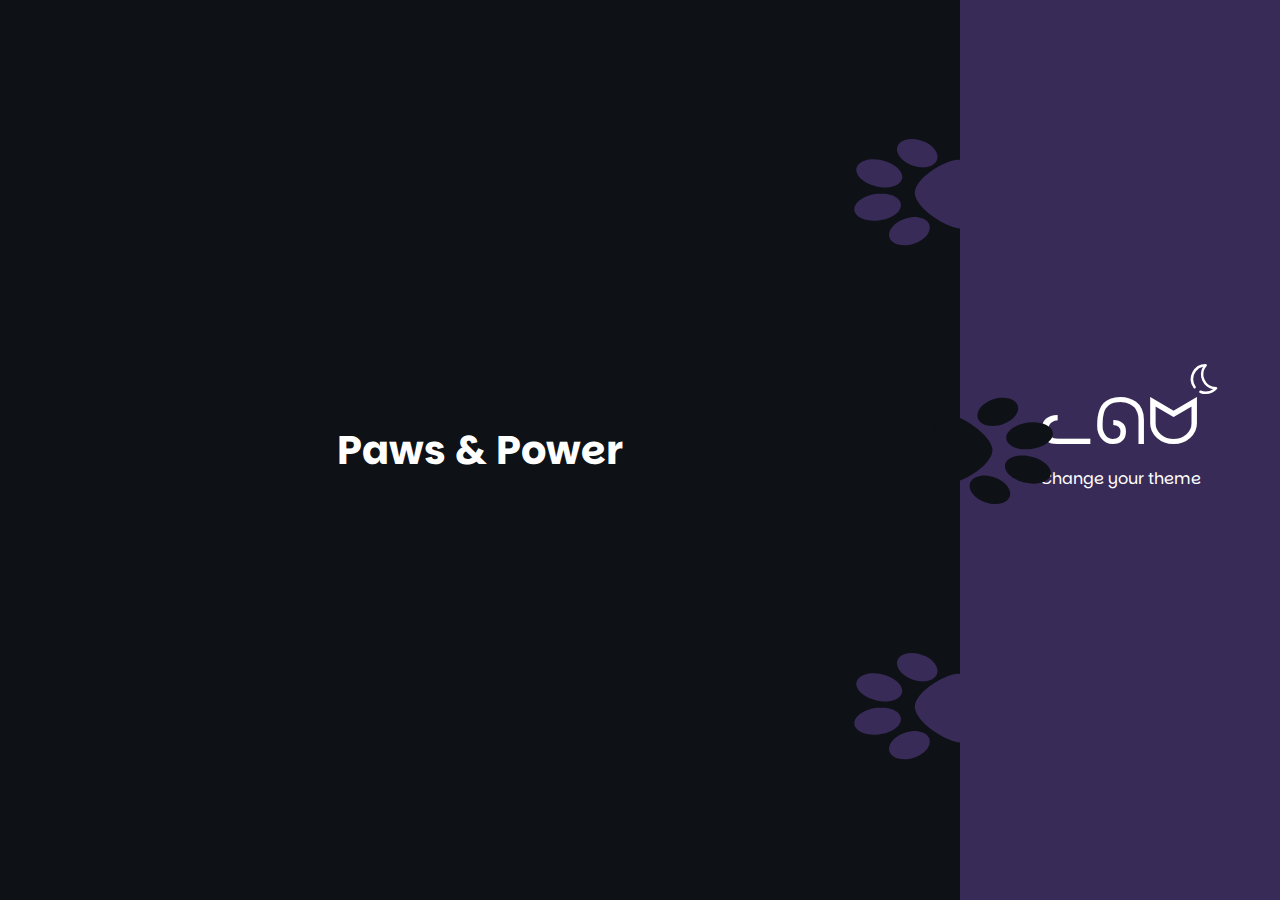
==== commit 449a95d8: "Haki club/32-Diapo-stage-mathieu-marius.odp" ====
--- a/index.html
+++ b/index.html
@@ -6,7 +6,7 @@
     <title>Header</title>
 
     <!-- CSS -->
-    <link rel="stylesheet" href="header.css">
+    <link rel="stylesheet" href="header2.css">
 
     <!-- Google font -->
     <link rel="preconnect" href="https://fonts.googleapis.com">
@@ -25,19 +25,10 @@
                 </h1>
                 
                 <div class="expanded">
-                    <h1>
-                        Paws
-                    </h1>
-                    
-                    <h1>
-                        &
-                    </h1>
-                    
-                    <h1>
-                        Power
-                    </h1>
+                    <h1>Paws</h1><h1>&</h1><h1>Power</h1>
                 </div>
                 
+                <div class="burger"></div>
                 
             </div>
             <div class="headerRight">
@@ -143,8 +134,10 @@
                     </svg>
                 </div>
                 <div class="theme">
+                    
                     <span class="cat">ᓚᘏᗢ</span> 
-                    <p>Change your theme</p>
+                
+                    <p class="themep">Change your theme</p>
                 </div>
             </div>
         </header>
@@ -157,7 +150,7 @@
         document.querySelector('.headerRight').addEventListener('mouseout', function() {
             document.querySelector('header').classList.remove('expanded');
         });
-        document.querySelector('.cat').addEventListener('click', function() {
+        document.querySelector('.theme').addEventListener('click', function() {
             document.querySelector('body').classList.toggle('light');
             audio.currentTime = 0;
             audio.play();
--- a/header2.css
+++ b/header2.css
@@ -0,0 +1,194 @@
+/* Setting up colors */
+
+body { /* This is the dark theme */
+    --BACKGROUND: #0E1116;
+    --FONT-COLOR: white;
+    --BACKGROUND-COLORED: #392B58;
+    --CTA: #645E9D;
+    --CTA-LIGHT: #E76B74;
+    --LINK: #9ca9ff;
+    --LINK-HOVER: #8d9aff;
+    --LINK-UNDERLINE: #a4aaff;
+    --GREY-LIGHT: #c4cfdb;
+    --GREY: #aaaaaa;
+}
+
+body.light { /* This is the light theme */  
+    --BACKGROUND: #F7D6E0;
+    --FONT-COLOR: #376973;
+    --BACKGROUND-COLORED: #F2B5D4;
+    --CTA: #645E9D;
+    --CTA-LIGHT: #E76B74;
+    --LINK: #9ca9ff;
+    --LINK-HOVER: #8d9aff;
+    --LINK-UNDERLINE: #a4aaff;
+    --GREY-LIGHT: #905577;
+    --GREY: #aaaaaa;
+}
+
+body { 
+    background-color: var(--BACKGROUND);
+    color: var(--FONT-COLOR);
+    font-family: 'Parkinsans', system-ui, -apple-system, BlinkMacSystemFont, 'Segoe UI', Roboto, Oxygen, Ubuntu, Cantarell, 'Open Sans', 'Helvetica Neue', sans-serif;
+    margin: 0;
+    padding: 0;
+    overflow: hidden;
+}
+
+/* Header */
+
+header {
+    display: grid;
+    grid-template-columns: 3fr 1fr;
+    height: 100vh;
+    transition: grid-template-columns 0.5s ease;
+}
+
+/* Left side */
+
+header .headerLeft {
+    display: flex;
+    flex-direction: column;
+    justify-content: center;
+    align-items: center;
+    padding: 0 2rem;
+}
+
+header .headerLeft h1 {
+    font-size: 2.5rem;
+    text-align: center;
+    user-select: none;
+}
+
+/* Right side */
+
+header .headerRight {
+    display: flex; 
+    flex-direction: column;
+    line-height: 0;
+    justify-content: center;
+    align-items: center;
+    position: relative;
+    background-color: var(--BACKGROUND-COLORED);
+    flex: 1;
+}
+
+header .headerRight p {
+    font-size: 1rem;
+    text-align: center;
+    margin: 0;
+}
+
+header .headerRight .theme {
+    cursor: pointer;
+    /* border: 0.5px solid var(--GREY-LIGHT); */
+    /* padding: 4.5rem 2rem 2rem 2rem; */
+    /* border-radius: 0.5rem; */
+}
+
+.headerRight span {
+    font-size: 4rem;
+    user-select: none;
+    justify-self: center;
+    align-self: center;
+}
+
+.headerRight span::after{
+    content: '';
+    background-image: url('moon.svg');
+    background-size: cover;
+    background-repeat: no-repeat;
+    width: 40px;
+    height: 40px;
+    display: block;
+    position: relative;
+    top: -5rem;
+    right: -9rem;
+}
+
+/* Paws */
+
+header .headerRight .svgs {
+    display: flex;
+    flex-direction: column;
+    justify-content: space-evenly;
+    align-items: flex-start;
+    height: 100%;
+    position: absolute;
+    transform: translateX(-16vw);
+}
+
+header .headerRight svg {
+    rotate: -90deg;
+    aspect-ratio: 1/1;
+    width: 10vw;
+    height: auto;
+    transition: all 0.5s ease;
+    g {
+        fill: var(--BACKGROUND-COLORED);
+    }
+}
+
+header .headerRight svg:nth-child(2) {
+    rotate: 90deg;
+    transform: translateY(-6vw);
+    g{
+        fill: var(--BACKGROUND);
+        
+    }
+}
+
+/* Light mode */
+
+body.light .headerRight span::after{
+    background-image: url('sun.svg');
+}
+
+/* Expanded header */
+
+header .headerLeft .expanded{
+    display: none;
+}
+header .headerLeft h1.notexpanded {
+    display: block;
+}
+header.expanded .headerLeft .expanded {
+    display: flex;
+    flex-direction: column;
+    justify-content: center;
+    align-items: center;
+    line-height: 0;
+    padding: 0;
+}
+header.expanded .headerLeft h1.notexpanded {
+    display: none;
+}
+header .headerLeft h1 {
+    user-select: none;
+}
+header.expanded .headerRight .theme {
+    transform: scale(1.5);
+    transition: transform 0.5s ease;
+}
+header .headerRight .theme {
+    transition: transform 0.5s ease;
+}
+
+header.expanded {
+    grid-template-columns: 1fr 2.5fr;
+}
+header.expanded .headerRight svg {
+    transform: translateY(-22vw);
+}
+header.expanded .headerRight svg:nth-child(2) {
+    transform: translateY(16vw);
+    rotate: 90deg;
+}
+
+/* Burger */
+
+.burger {
+    position: absolute;
+    top: 1rem;
+    right: 1rem;
+}
